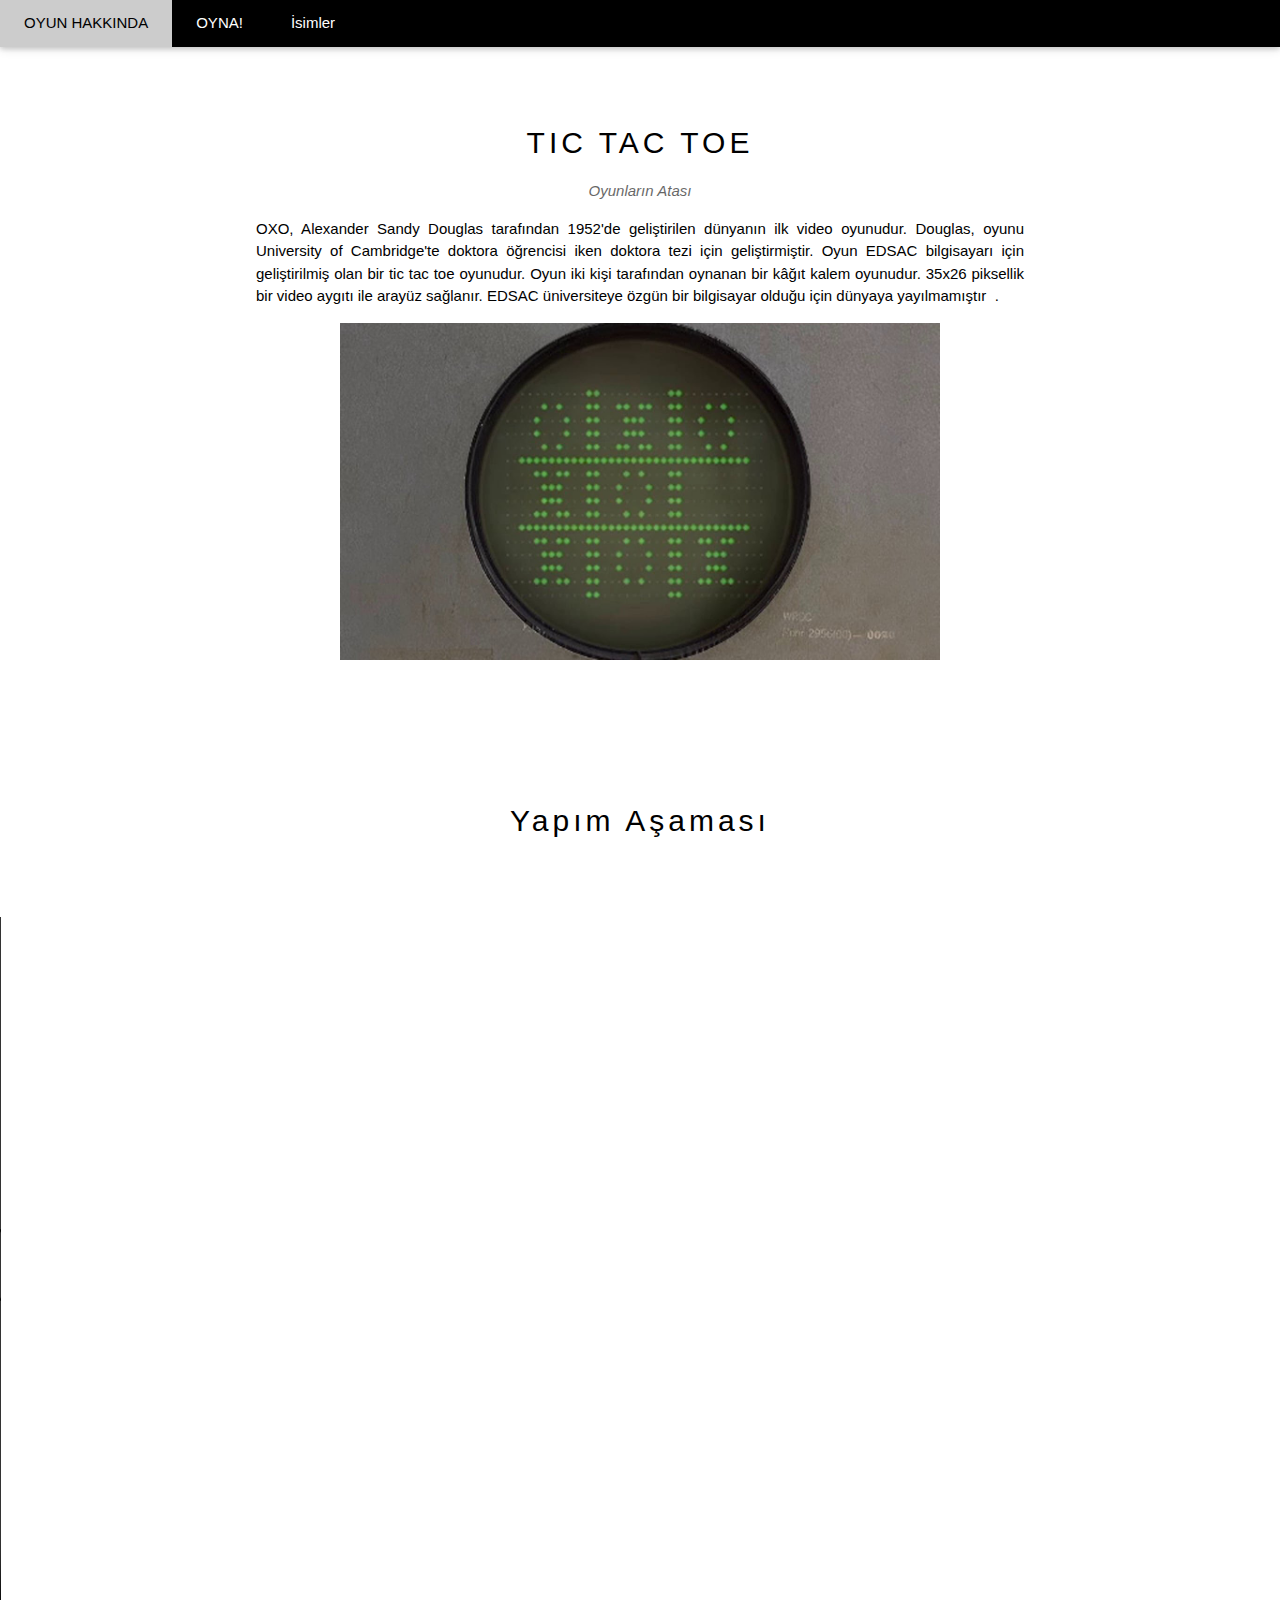
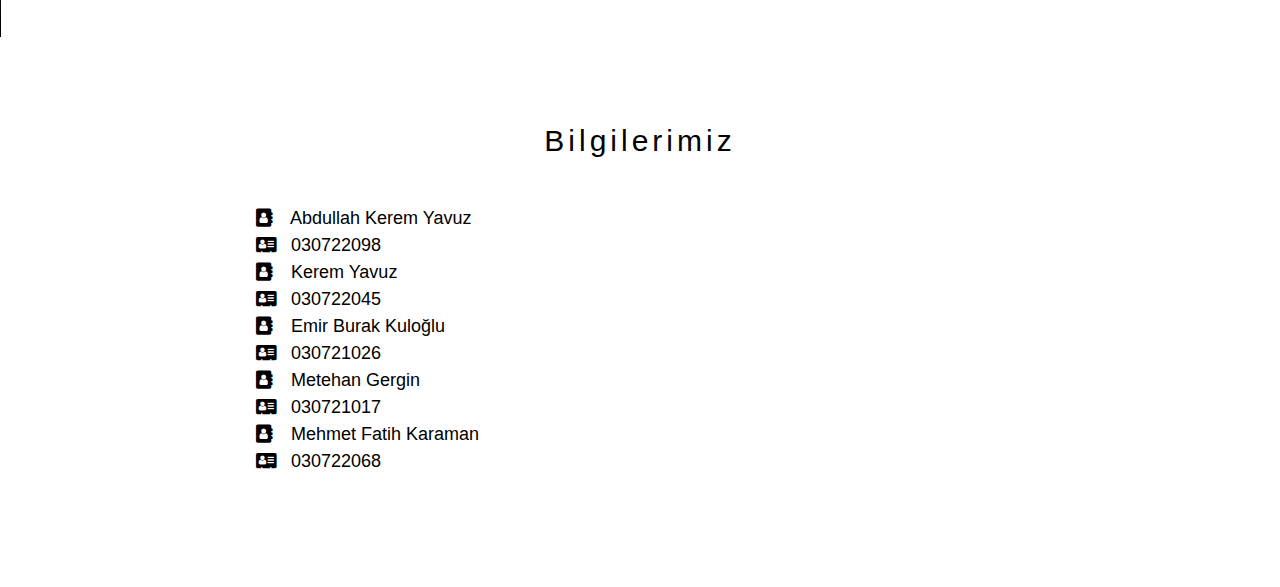
==== index.html @ c784ae25 "Initial commit" ====
<!DOCTYPE html>
<html lang="tr">

<head>
  <title>XOX-GAME</title>
  <meta charset="UTF-8">
  <meta name="viewport" content="width=device-width, initial-scale=1">
  <link rel="icon" type="image/x-icon" href="/oyun/images/icon.png">
  <link rel="stylesheet" href="https://www.w3schools.com/w3css/4/w3.css">
  <link rel="stylesheet" href="https://fonts.googleapis.com/css?family=Lato">
  <link rel="stylesheet" href="https://cdnjs.cloudflare.com/ajax/libs/font-awesome/4.7.0/css/font-awesome.min.css">
  
</head>

<body>

  <!-- Navbar -->
  <div class="w3-top">
    <div class="w3-bar w3-black w3-card">
      <a class="w3-bar-item w3-button w3-padding-large w3-hide-medium w3-hide-large w3-right" href="javascript:void(0)"
        onclick="myFunction()" title="Toggle Navigation Menu"><i class="fa fa-bars"></i></a>
      <a href="#" class="w3-bar-item w3-button w3-padding-large">OYUN HAKKINDA</a>
      <a href="oyun/game.html" class="w3-bar-item w3-button w3-padding-large w3-hide-small">OYNA!</a>
      <a href="#contact" class="w3-bar-item w3-button w3-padding-large w3-hide-small">İsimler</a>

    </div>
  </div>

  <!-- Page content -->
  <div class="w3-content" style="max-width:2000px;margin-top:46px">

    <!-- The Band Section -->
    <div class="w3-container w3-content w3-center w3-padding-64" style="max-width:800px" id="band">
      <h2 class="w3-wide">TIC TAC TOE</h2>
      <p class="w3-opacity"><i>Oyunların Atası</i></p>
      <p class="w3-justify">OXO, Alexander Sandy Douglas tarafından 1952'de geliştirilen dünyanın ilk video oyunudur.
        Douglas, oyunu University of Cambridge'te doktora öğrencisi iken doktora tezi için geliştirmiştir. Oyun EDSAC
        bilgisayarı için geliştirilmiş olan bir tic tac toe oyunudur. Oyun iki kişi tarafından oynanan bir kâğıt kalem
        oyunudur. 35x26 piksellik bir video aygıtı ile arayüz sağlanır. EDSAC üniversiteye özgün bir bilgisayar olduğu
        için dünyaya yayılmamıştır &nbsp;.





      </p>
      <img src="oyun/images/firstxox.jpg" alt="First XOX" width="600" &nbsp;>
    </div>
  </div>

  
      <h2 class="w3-wide w3-center w3-container w3-content  w3-padding-64">Yapım Aşaması</h2>

      <center>
      <video width="1280" height="720" controls>
        
        <source src="/oyun/images/PROJECTVIDEO (1).mp4" type="video/mp4">
          
      </video>
        </center>
     

  <!-- The Contact Section -->
  <div class="w3-container w3-content w3-padding-64" style="max-width:800px" id="contact">
    <h2 class="w3-wide w3-center">Bilgilerimiz</h2>
    <div class="w3-row w3-padding-32">
      <div class="w3-col m6 w3-large w3-margin-bottom">
        <i class="fa fa-address-book" style="width:30px"></i> Abdullah Kerem Yavuz<br>
        <i class="fa fa-address-card" style="width:30px"> </i> 030722098<br>


        <i class="fa fa-address-book" style="width:30px"></i> Kerem Yavuz<br>
        <i class="fa fa-address-card" style="width:30px"> </i> 030722045<br>
        <i class="fa fa-address-book" style="width:30px"></i> Emir Burak Kuloğlu<br>
        <i class="fa fa-address-card" style="width:30px"> </i> 030721026<br>
        <i class="fa fa-address-book" style="width:30px"></i> Metehan Gergin<br>
        <i class="fa fa-address-card" style="width:30px"> </i> 030721017<br>
        <i class="fa fa-address-book" style="width:30px"></i> Mehmet Fatih Karaman<br>
        <i class="fa fa-address-card" style="width:30px"> </i> 030722068<br>
      </div>
      <div class="w3-col m6">
        </form>
      </div>
    </div>
  </div>

</body>

</html>
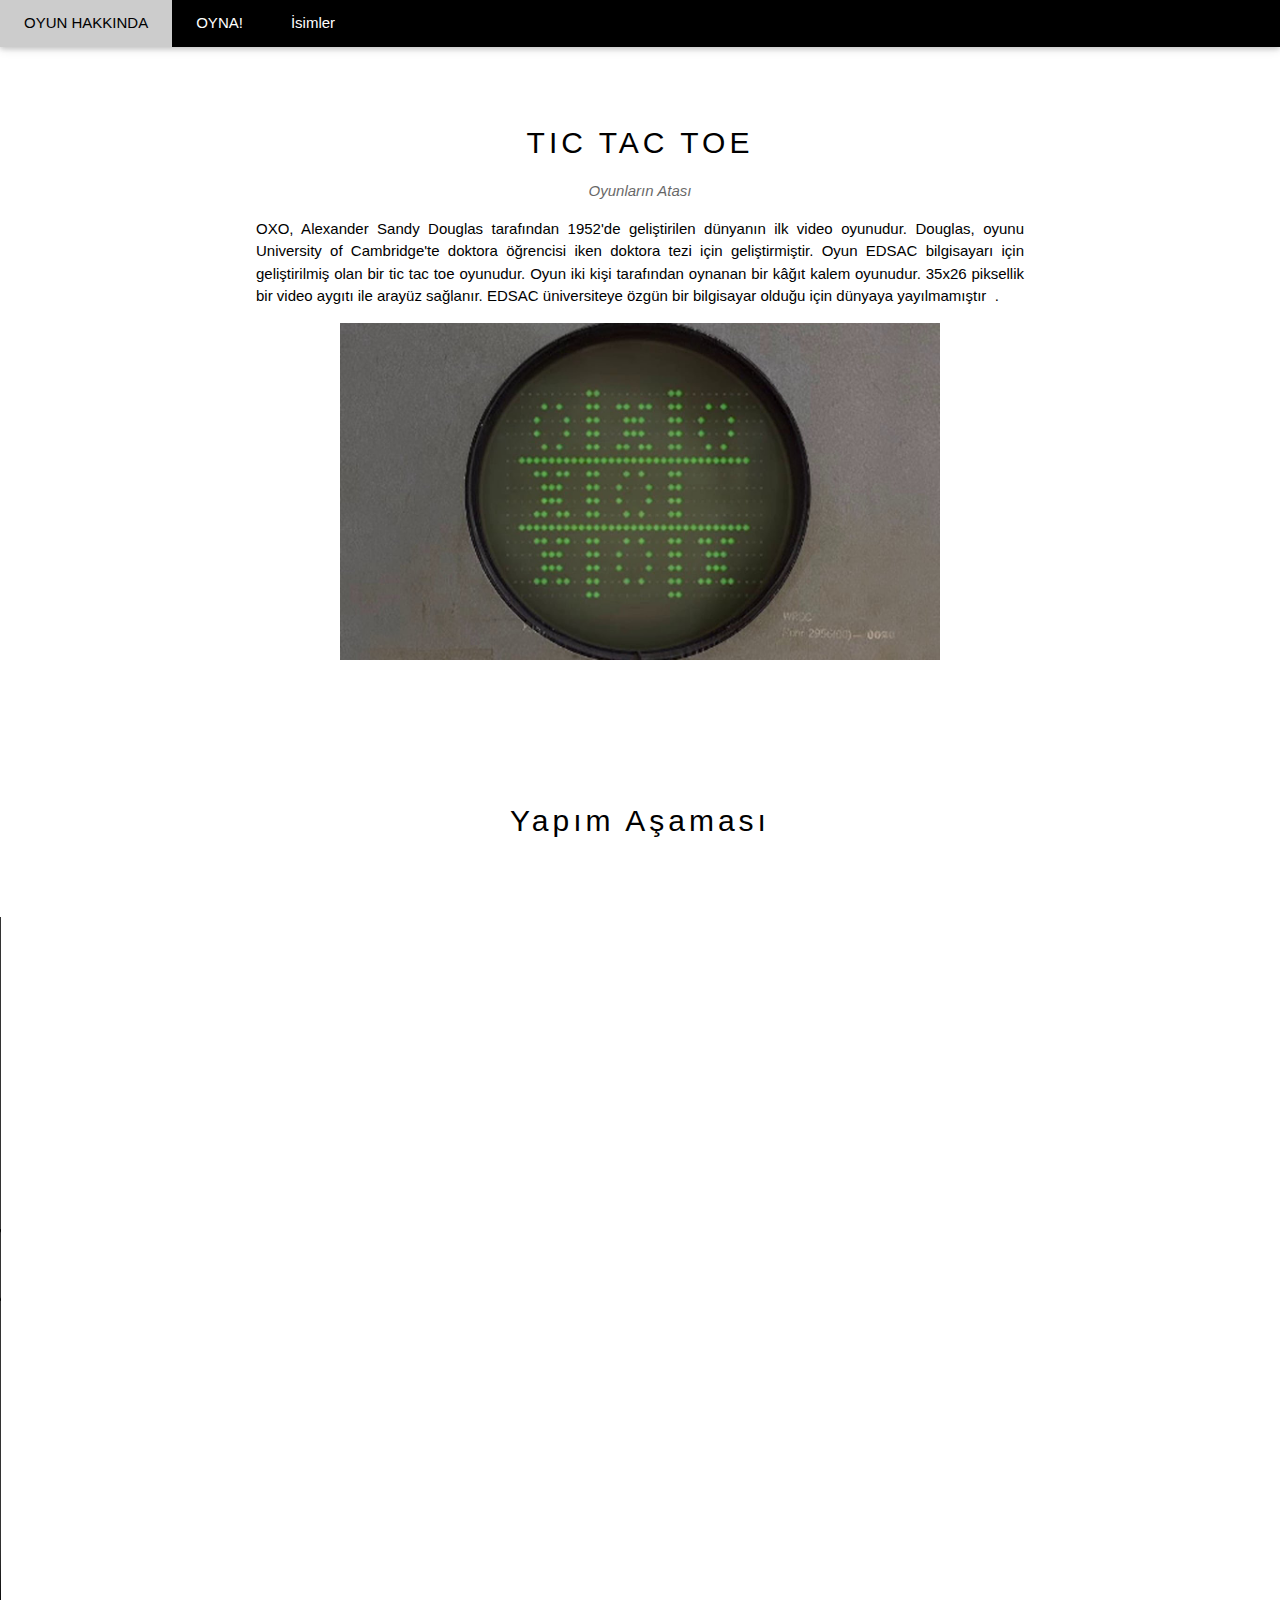
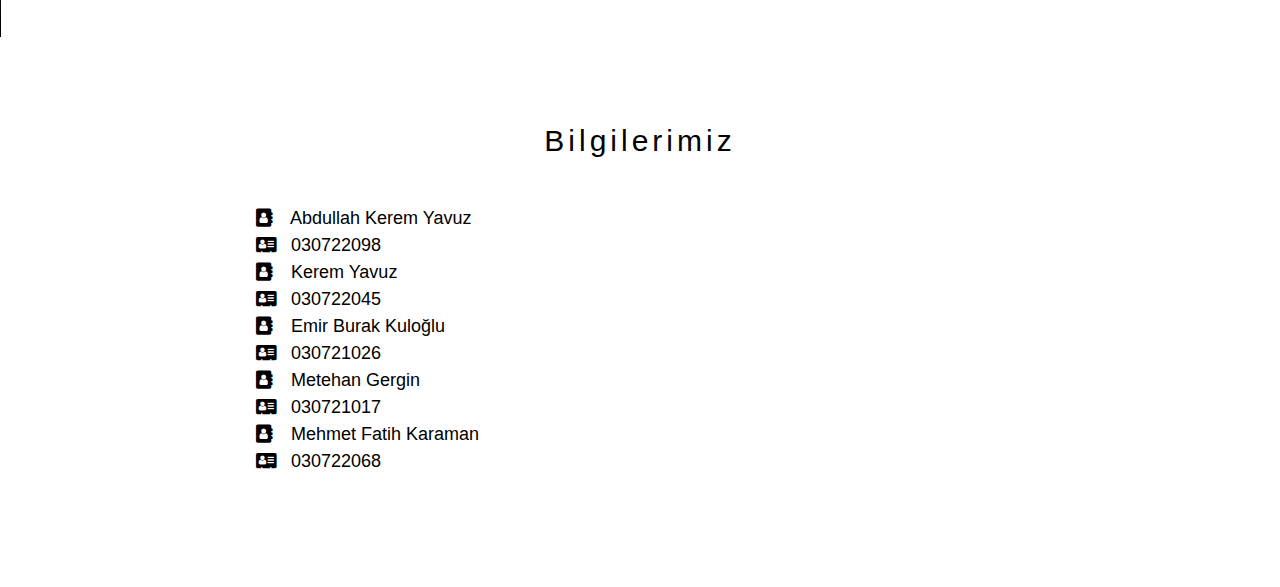
==== commit 0b46700d: "Removed some unnecessary lines" ====
--- a/index.html
+++ b/index.html
@@ -17,8 +17,6 @@
   <!-- Navbar -->
   <div class="w3-top">
     <div class="w3-bar w3-black w3-card">
-      <a class="w3-bar-item w3-button w3-padding-large w3-hide-medium w3-hide-large w3-right" href="javascript:void(0)"
-        onclick="myFunction()" title="Toggle Navigation Menu"><i class="fa fa-bars"></i></a>
       <a href="#" class="w3-bar-item w3-button w3-padding-large">OYUN HAKKINDA</a>
       <a href="oyun/game.html" class="w3-bar-item w3-button w3-padding-large w3-hide-small">OYNA!</a>
       <a href="#contact" class="w3-bar-item w3-button w3-padding-large w3-hide-small">İsimler</a>
